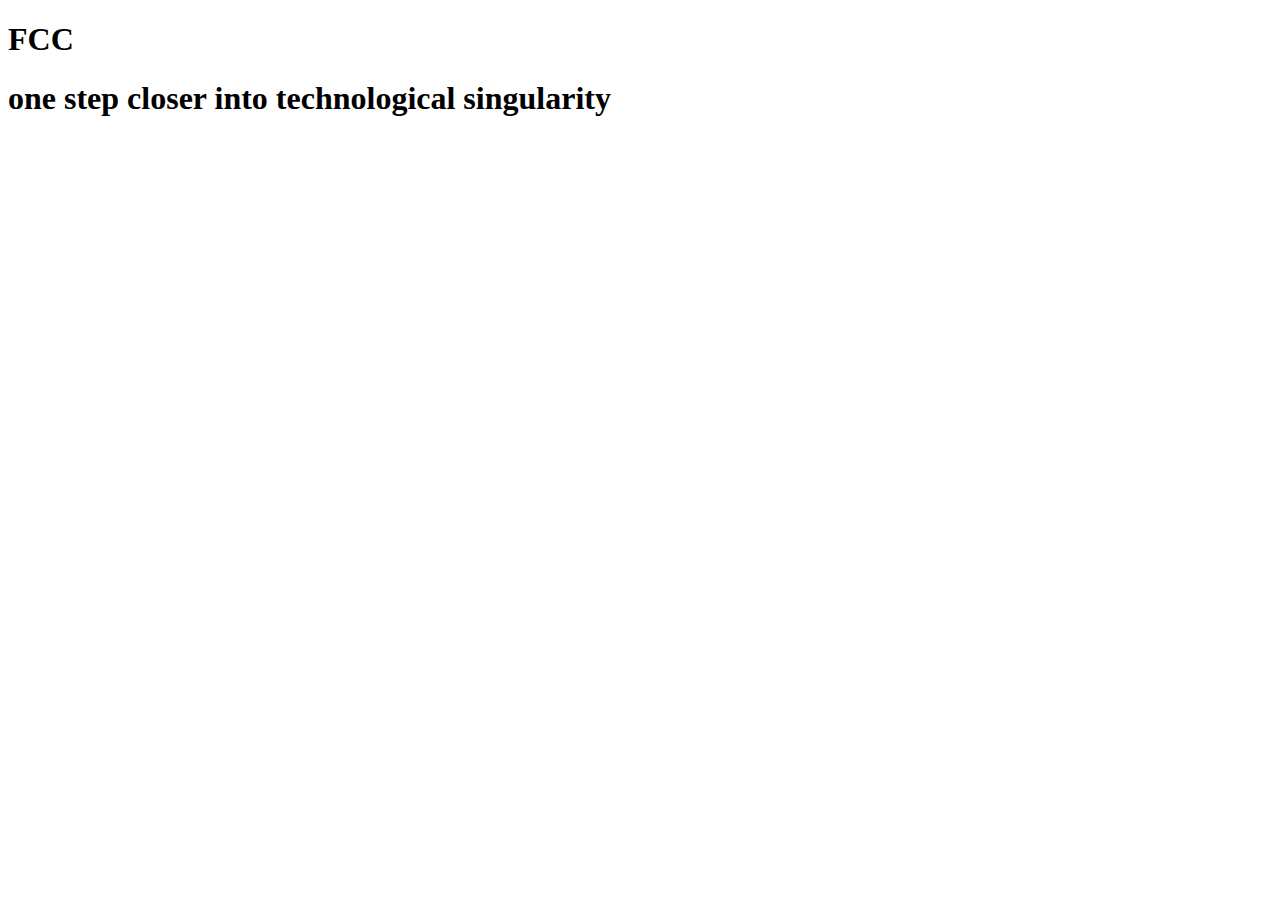
==== index.html @ e793ac15 "tes 2" ====
<!DOCTYPE html>
<html lang="en">
<head>
    <meta charset="UTF-8">
    <meta http-equiv="X-UA-Compatible" content="IE=edge">
    <meta name="viewport" content="width= , initial-scale=1.0">
    <title>Document</title>
</head>
<body>
    
  <!--- Jumbotron  -->   
  <h1> FCC </h1>
  <h1> one step closer into technological singularity </h1>

</body>
</html>
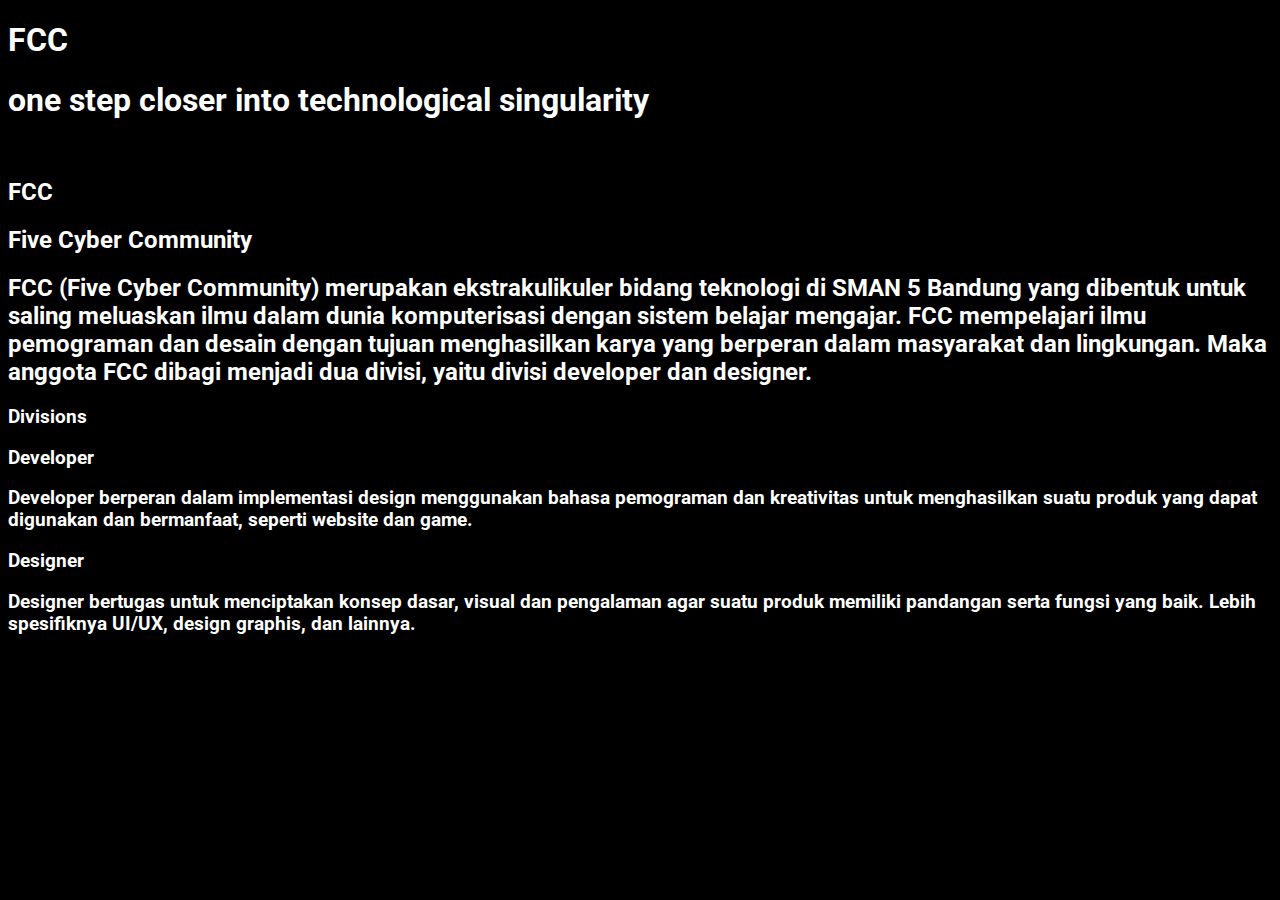
==== commit 5329eeda: "page 1" ====
--- a/index.html
+++ b/index.html
@@ -5,12 +5,27 @@
     <meta http-equiv="X-UA-Compatible" content="IE=edge">
     <meta name="viewport" content="width= , initial-scale=1.0">
     <title>Document</title>
+    <link rel="stylesheet" href="styles/styles.css">
 </head>
 <body>
     
   <!--- Jumbotron  -->   
   <h1> FCC </h1>
   <h1> one step closer into technological singularity </h1>
+  <img src="./src/LogoJumbotron.png" alt="">
+  
+  <!-- Penjelasan Eksull-->
+    <h2> FCC </h2>
+    <h2> Five Cyber Community  </h2>
+<h2> FCC (Five Cyber Community) merupakan ekstrakulikuler bidang teknologi di SMAN 5 Bandung yang dibentuk untuk saling meluaskan ilmu dalam dunia komputerisasi dengan sistem belajar mengajar.
+
+    FCC mempelajari ilmu pemograman dan desain dengan tujuan menghasilkan karya yang berperan dalam masyarakat dan lingkungan. Maka anggota FCC dibagi menjadi dua divisi, yaitu divisi developer dan designer.    
+    </h2>
+    <h3> Divisions </h3>
+    <h3> Developer</h3>
+    <h3>Developer berperan dalam implementasi design menggunakan bahasa pemograman dan kreativitas untuk menghasilkan suatu produk yang dapat digunakan dan bermanfaat, seperti website dan game.</h3>
+    <h3> Designer </h3>
+    <h3> Designer bertugas untuk menciptakan konsep dasar, visual dan pengalaman agar suatu produk memiliki pandangan serta fungsi yang baik. Lebih spesifiknya UI/UX, design graphis, dan lainnya.</h3>
 
 </body>
 </html>--- a/styles/styles.css
+++ b/styles/styles.css
@@ -0,0 +1,9 @@
+@import url("https://fonts.googleapis.com/css2?family=Roboto:wght@700&display=swap");
+body {
+  background-color: black;
+}
+
+h1, h2,h3 {
+  color: white;
+  font-family: "Roboto", sans-serif;
+}/*# sourceMappingURL=styles.css.map */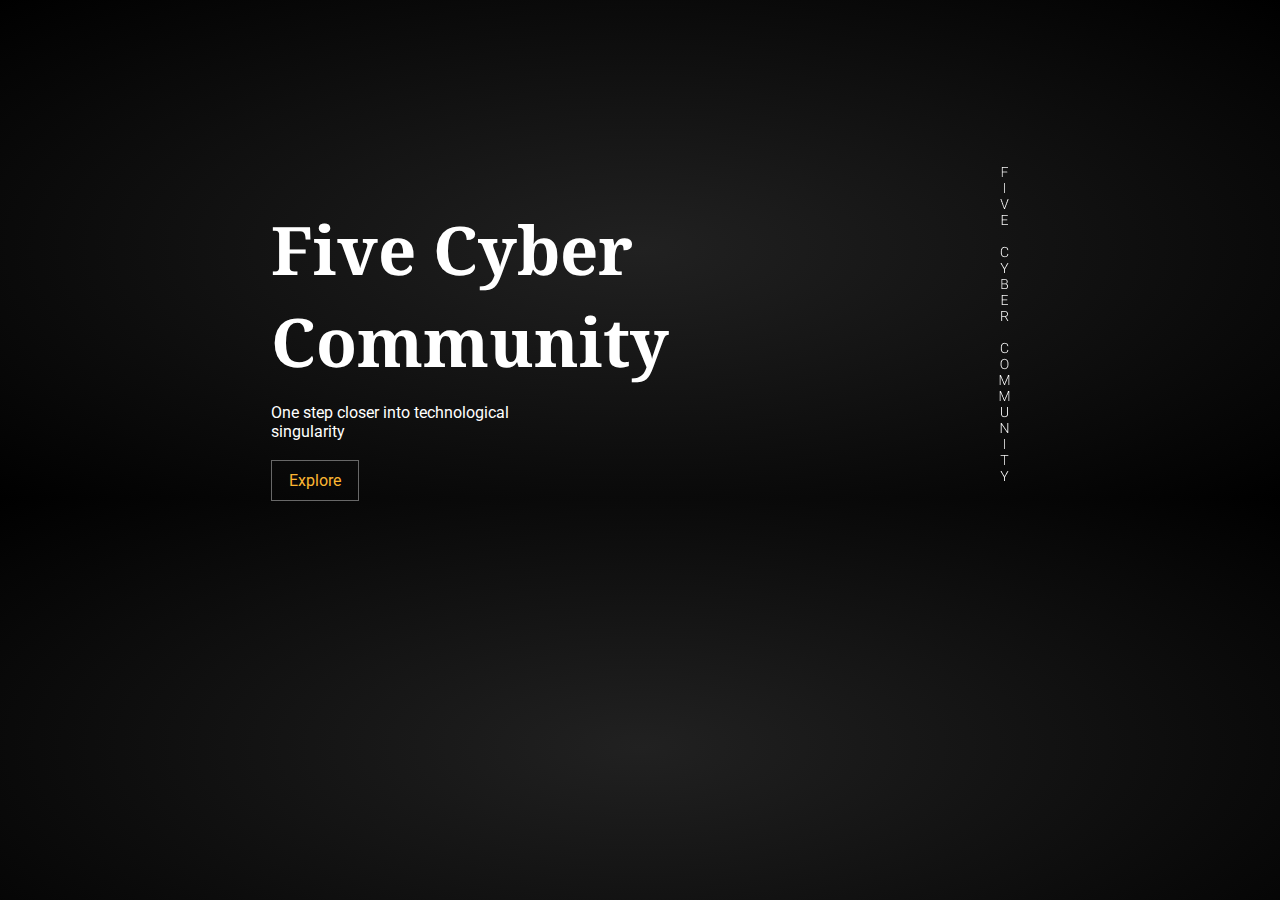
==== commit cabae522: "Page 1 (design dasar)" ====
--- a/index.html
+++ b/index.html
@@ -4,28 +4,19 @@
     <meta charset="UTF-8">
     <meta http-equiv="X-UA-Compatible" content="IE=edge">
     <meta name="viewport" content="width= , initial-scale=1.0">
-    <title>Document</title>
-    <link rel="stylesheet" href="styles/styles.css">
+    <title>Home</title>
+    <link rel="stylesheet" href="styles/jumbotron/styles.css">
 </head>
 <body>
     
   <!--- Jumbotron  -->   
-  <h1> FCC </h1>
-  <h1> one step closer into technological singularity </h1>
+  <div class="judul">
+    <h1> Five Cyber <br> Community </h1>
+    <p> One step closer into technological <br>singularity </p>
+    <a class="tombol-explore" href="utama.html"> Explore </a>
+  </div>
+  
   <img src="./src/LogoJumbotron.png" alt="">
-  
-  <!-- Penjelasan Eksull-->
-    <h2> FCC </h2>
-    <h2> Five Cyber Community  </h2>
-<h2> FCC (Five Cyber Community) merupakan ekstrakulikuler bidang teknologi di SMAN 5 Bandung yang dibentuk untuk saling meluaskan ilmu dalam dunia komputerisasi dengan sistem belajar mengajar.
-
-    FCC mempelajari ilmu pemograman dan desain dengan tujuan menghasilkan karya yang berperan dalam masyarakat dan lingkungan. Maka anggota FCC dibagi menjadi dua divisi, yaitu divisi developer dan designer.    
-    </h2>
-    <h3> Divisions </h3>
-    <h3> Developer</h3>
-    <h3>Developer berperan dalam implementasi design menggunakan bahasa pemograman dan kreativitas untuk menghasilkan suatu produk yang dapat digunakan dan bermanfaat, seperti website dan game.</h3>
-    <h3> Designer </h3>
-    <h3> Designer bertugas untuk menciptakan konsep dasar, visual dan pengalaman agar suatu produk memiliki pandangan serta fungsi yang baik. Lebih spesifiknya UI/UX, design graphis, dan lainnya.</h3>
-
+  <img class= "tulisan-fcc" src="./src/F I V E C Y B E R C O M M U N I T Y.png" alt="">
 </body>
 </html>--- a/styles/jumbotron/styles.css
+++ b/styles/jumbotron/styles.css
@@ -0,0 +1,49 @@
+@import url("https://fonts.googleapis.com/css2?family=Noto+Serif&display=swap");
+@import url("https://fonts.googleapis.com/css2?family=Roboto&display=swap");
+body {
+  background-color: black;
+  display: flex;
+  justify-content: center;
+  align-items: center;
+  padding-top: 150px;
+  background-image: radial-gradient(#212121, #000000);
+}
+
+h1 {
+  color: #ffffff;
+  font-family: "Noto Serif", serif;
+  font-size: 67px;
+  margin-bottom: 1px;
+}
+
+p {
+  font-family: "Roboto", sans-serif;
+  color: #FFFFFF;
+  margin-bottom: 30px;
+}
+
+.judul {
+  margin-right: 250px;
+}
+
+.tombol-explore {
+  text-decoration: none;
+  font-family: "Roboto", sans-serif;
+  color: #FCB632;
+  border: 1.7px solid #686868;
+  width: 100px;
+  padding-top: 10px;
+  padding-bottom: 10px;
+  padding-left: 17px;
+  padding-right: 17px;
+  margin-top: 1000px;
+}
+
+.tulisan-fcc {
+  margin-left: 80px;
+}
+
+.tombol-explore:hover {
+  background-color: #fcb632;
+  color: #ffffff;
+}/*# sourceMappingURL=styles.css.map */